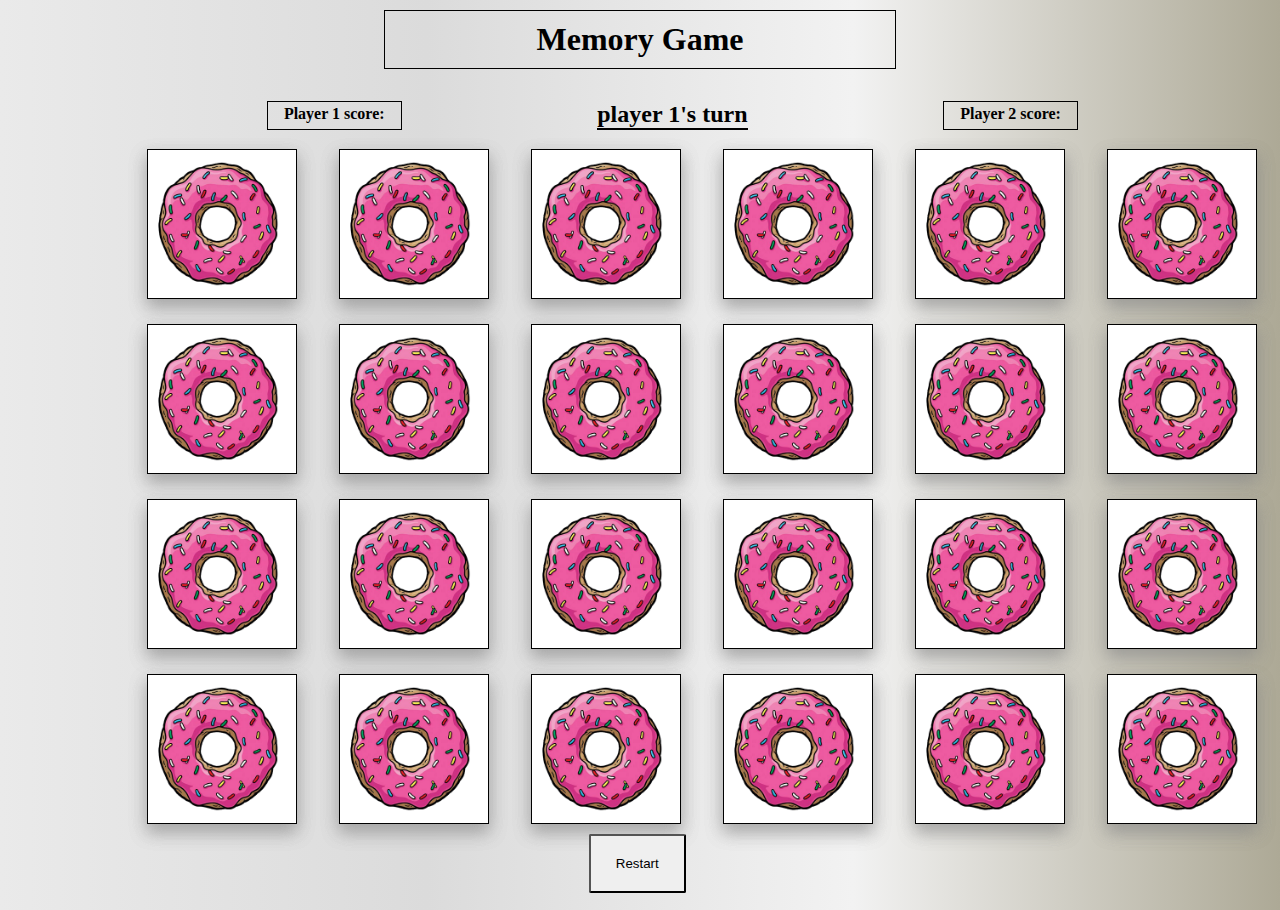
==== index.html @ f4d6e3b3 "Add files via upload" ====
<!DOCTYPE html>
<html lang="en">
  <head>
    <meta charset="UTF-8" />
    <meta http-equiv="X-UA-Compatible" content="IE=edge" />
    <meta name="viewport" content="width=device-width, initial-scale=1.0" />
    <title>The Simpsons Memory Game</title>
    <link rel="stylesheet" href="style.css" />
    <script src="app.js" defer></script>
  </head>
  <body>
    <h1>Memory Game</h1>

    <main class="game">
      <div class="stats">
        <div class="player-deck">
          <p class="player-title">
            Player 1 score:<span class="player-one-score"></span>
          </p>
          <h3 class="player-turn-display">
            <label class="player-turn-lbl"></label>'s turn
          </h3>
          <p class="player-title">
            Player 2 score:<span class="player-two-score"></span>
          </p>
          <!-- score: 2-->
        </div>
      </div>

      <!-- Kan säkert göras om i js om man vill. -->
      <audio
        class="theme-song"
        autoplay
        src="./audio/Y2Mate.is - The Simpsons Main Title Theme-Fttst9dG6Ko-160k-1655507597330.mp3"></audio>
      <audio
        class="card-flip"
        src="./audio/240776__f4ngy__card-flip.wav"></audio>

      <audio
        class="audio-correct"
        src="./audio/Y2Mate.is - Check mark sound effect-AbiiZErJFC4-160k-1655212547023.mp3"></audio>
      <audio
        class="audio-wrong"
        src="./audio/Y2Mate.is - Homer - D´OH-H22t-tiWiLw-128k-1659745984707.mp3"></audio>

      <section class="deck-container"></section>
      <button class="btn-start">Restart</button>
    </main>

    <!-- <button class="btn-start">Restart</button> -->
  </body>
</html>
---- style.css ----
*{
    margin: 0;
    padding: 0;
    box-sizing: border-box;
}
body{
    height: 100vh;
    position: relative;
     background: #ADA996;  
    background: -webkit-linear-gradient(to right, #EAEAEA, #DBDBDB, #F2F2F2, #ADA996);  
    background: linear-gradient(to right, #EAEAEA, #DBDBDB, #F2F2F2, #ADA996); 
    ;
}



.game{
    width: 80%;
    margin: 0 auto;
    
}




.deck-container{
    width: 1200px; 
    height: 500px;
    margin: auto;
    display: flex;
    flex-wrap: wrap;
    perspective: 1000px;
    
   
}

.card-container{
   width: 16%;
   height: 35%;
   position: relative;
   transform: scale(1);
   transform-style: preserve-3d;
   transition: transform .5s;
}

h1 {
    display: flex;
    justify-content: center;
    align-items: center;
    margin-left: 42%;
    margin-top: .3em;
    border: 1px solid #000;
    width: 15%;
    padding: 5px 0;
}


.stats{
    margin-left: 12%;
}



.card-front,
.card-back{
    border: 1px solid black;
    cursor: pointer;
    width: 150px;
    margin: 1.2em;
    transform: scale(1);
    position: absolute;
    transform-style: preserve-3d;
    box-shadow: rgba(136, 136, 136, 0.425) 0px .5em 1em; 
   
}

.card-back{
    width: 150px;
    
    backface-visibility: hidden;
}

.card-container:active{
    transform: scale(.95);
   
    transition: transform .2s;
    
}

/* "flip" classen skapas i javascript */
.card-container.flip {
    transform: rotateY(180deg);
}

.btn-start{
    display: flex;
    padding: 20px 25px;
    border-radius: 2px;
    /* margin: 0 auto; */
    /* margin: 17em 0 0 51.5em; */
    margin: 15% 0 0 45%;
    font-size: bold;
    cursor: pointer;
    transform: scale(1);
}
.btn-start:active{
    transform: scale(.95);
   
    transition: transform .2s;
}
.player-turn-lbl, h3{
    display: flex;
    font-size: 1.5rem;
}

.player-turn-display{
    border-bottom: 2px solid black;
}




.player-deck{
    margin-left: 1em;
    display: flex;
    justify-content: space-between; 
    font-weight: bold;
    width: 80%; 
    margin-top: 2em;
}

.player-title {
    border: 1px solid black;
    padding: .2em 1em;
}

/* Endast för de som sitter med mindre skärmar */
@media only screen and (max-width: 1600px){
    
    
.btn-start{
    display: flex;
    padding: 20px 25px;
    border-radius: 2px;
    /* margin: 0 auto; */
    /* margin: 17em 0 0 51.5em; */
    margin: 20% 0 0 45%;
    font-size: bold;
    cursor: pointer;
    transform: scale(1);
}


body h1 {
    display: flex;
    justify-content: center;
    align-items: center;
    margin-left: 30%;
    border: 1px solid #000;
    width: 40%;
    padding: 10px 0;
}

.player-deck{
    display: flex;
    justify-content: space-between; 
    font-weight: bold;
    width: 90%; 
    
}

}
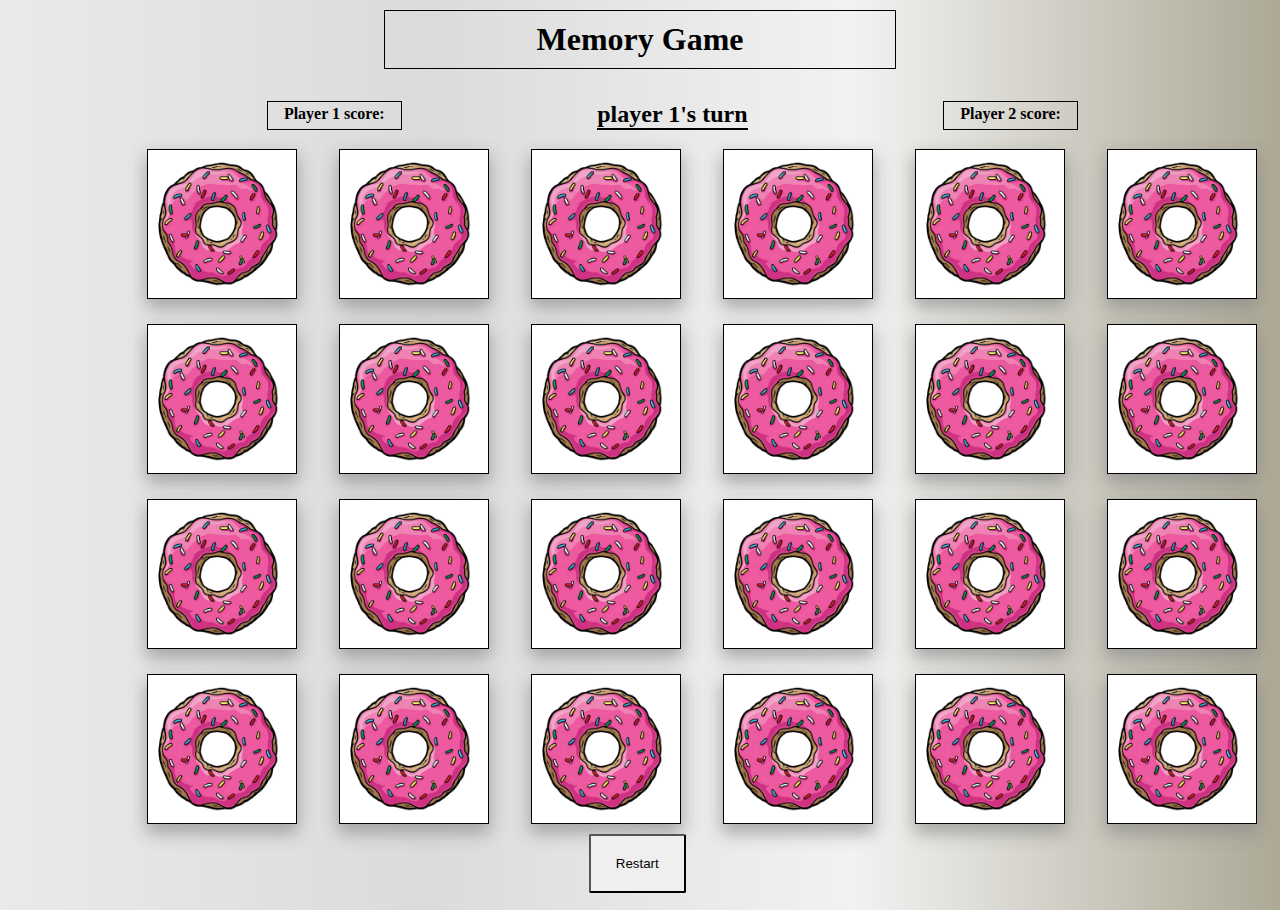
==== commit b5f259a9: "Add files via upload" ====
--- a/index.html
+++ b/index.html
@@ -30,7 +30,6 @@
       <!-- Kan säkert göras om i js om man vill. -->
       <audio
         class="theme-song"
-        autoplay
         src="./audio/Y2Mate.is - The Simpsons Main Title Theme-Fttst9dG6Ko-160k-1655507597330.mp3"></audio>
       <audio
         class="card-flip"
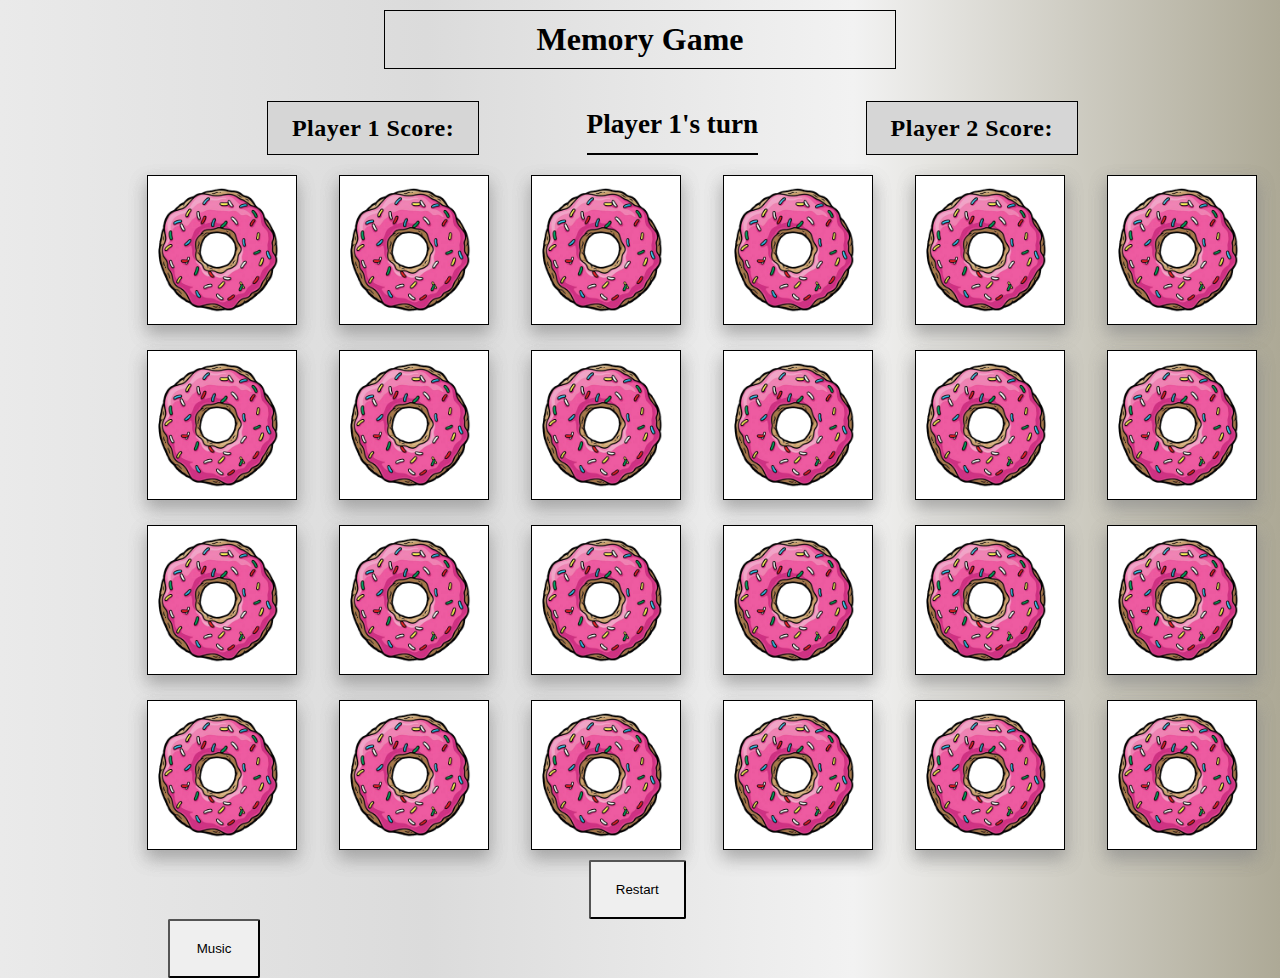
==== commit 432213cc: "Add files via upload" ====
--- a/index.html
+++ b/index.html
@@ -13,15 +13,15 @@
 
     <main class="game">
       <div class="stats">
-        <div class="player-deck">
+        <div class="players">
           <p class="player-title">
-            Player 1 score:<span class="player-one-score"></span>
+            Player 1 Score:<span class="player-one-score"></span>
           </p>
           <h3 class="player-turn-display">
             <label class="player-turn-lbl"></label>'s turn
           </h3>
           <p class="player-title">
-            Player 2 score:<span class="player-two-score"></span>
+            Player 2 Score: <span class="player-two-score"></span>
           </p>
           <!-- score: 2-->
         </div>
@@ -44,6 +44,7 @@
 
       <section class="deck-container"></section>
       <button class="btn-start">Restart</button>
+      <button class="btn-music">Music</button>
     </main>
 
     <!-- <button class="btn-start">Restart</button> -->
--- a/style.css
+++ b/style.css
@@ -4,7 +4,7 @@
     box-sizing: border-box;
 }
 body{
-    height: 100vh;
+    
     position: relative;
      background: #ADA996;  
     background: -webkit-linear-gradient(to right, #EAEAEA, #DBDBDB, #F2F2F2, #ADA996);  
@@ -92,13 +92,26 @@
     transform: rotateY(180deg);
 }
 
+.btn-music{
+    padding: 1.5em 2em;
+    border-radius: 2px;
+    font-size: bold;
+    cursor: pointer;
+    transform: scale(1);
+    margin-left: 3em;
+}
+
+.btn-music:active{
+    transform: scale(.95);
+    transition: transform .2s;
+}
+
 .btn-start{
-    display: flex;
-    padding: 20px 25px;
+    padding: 1.5em 2em;
     border-radius: 2px;
     /* margin: 0 auto; */
     /* margin: 17em 0 0 51.5em; */
-    margin: 15% 0 0 45%;
+    margin: 15% 0 0 40%;
     font-size: bold;
     cursor: pointer;
     transform: scale(1);
@@ -108,19 +121,20 @@
    
     transition: transform .2s;
 }
-.player-turn-lbl, h3{
-    display: flex;
-    font-size: 1.5rem;
+.player-turn-display, h3{
+    font-size: 1.7rem;
+    line-height: 1.7em;
 }
 
 .player-turn-display{
     border-bottom: 2px solid black;
+    
 }
 
 
 
 
-.player-deck{
+.players{
     margin-left: 1em;
     display: flex;
     justify-content: space-between; 
@@ -131,7 +145,12 @@
 
 .player-title {
     border: 1px solid black;
-    padding: .2em 1em;
+    padding: .1em 1em;
+    line-height: 2em;
+    font-size: 1.5rem;
+    background-color: #d6d6d6;
+    color: #000;
+    letter-spacing: .02em;
 }
 
 /* Endast för de som sitter med mindre skärmar */
@@ -161,7 +180,7 @@
     padding: 10px 0;
 }
 
-.player-deck{
+.players{
     display: flex;
     justify-content: space-between; 
     font-weight: bold;
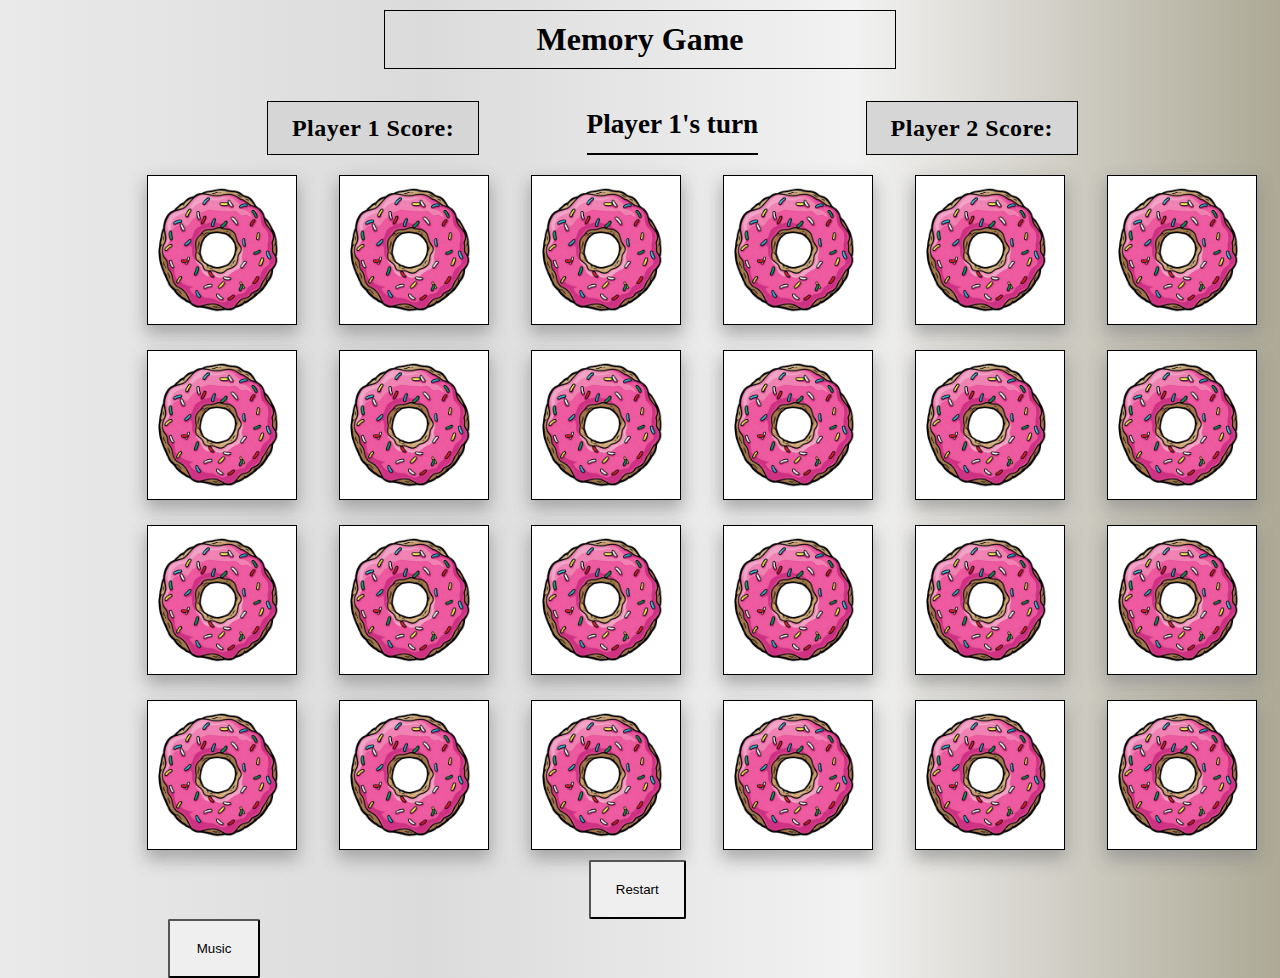
==== commit 41667555: "Add files via upload" ====
--- a/index.html
+++ b/index.html
@@ -46,7 +46,5 @@
       <button class="btn-start">Restart</button>
       <button class="btn-music">Music</button>
     </main>
-
-    <!-- <button class="btn-start">Restart</button> -->
   </body>
 </html>
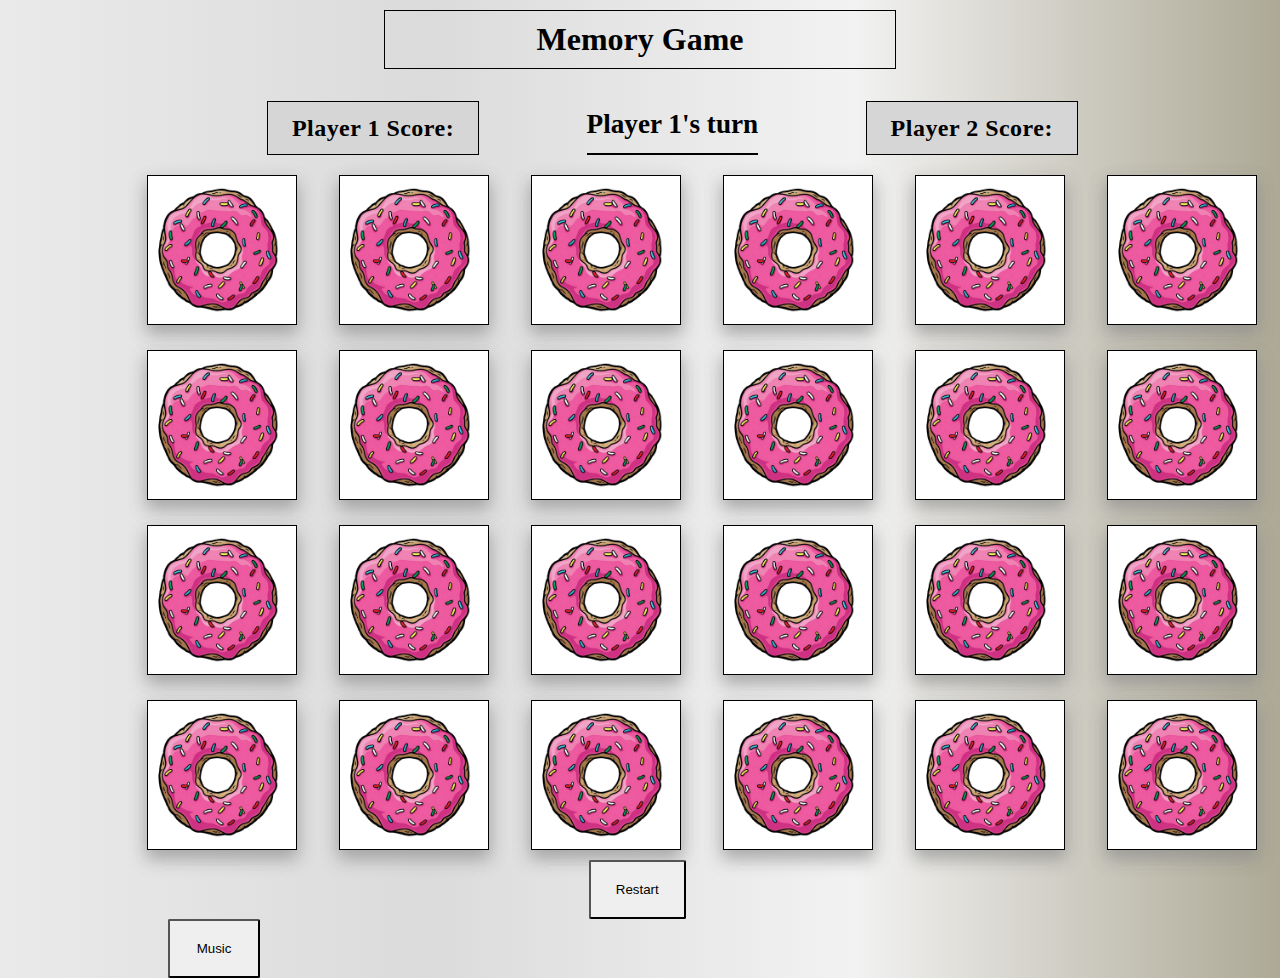
==== commit 824f82f3: "Add files via upload" ====
--- a/index.html
+++ b/index.html
@@ -6,6 +6,7 @@
     <meta name="viewport" content="width=device-width, initial-scale=1.0" />
     <title>The Simpsons Memory Game</title>
     <link rel="stylesheet" href="style.css" />
+    <link rel="icon" href="/img/pink_donut.png" />
     <script src="app.js" defer></script>
   </head>
   <body>
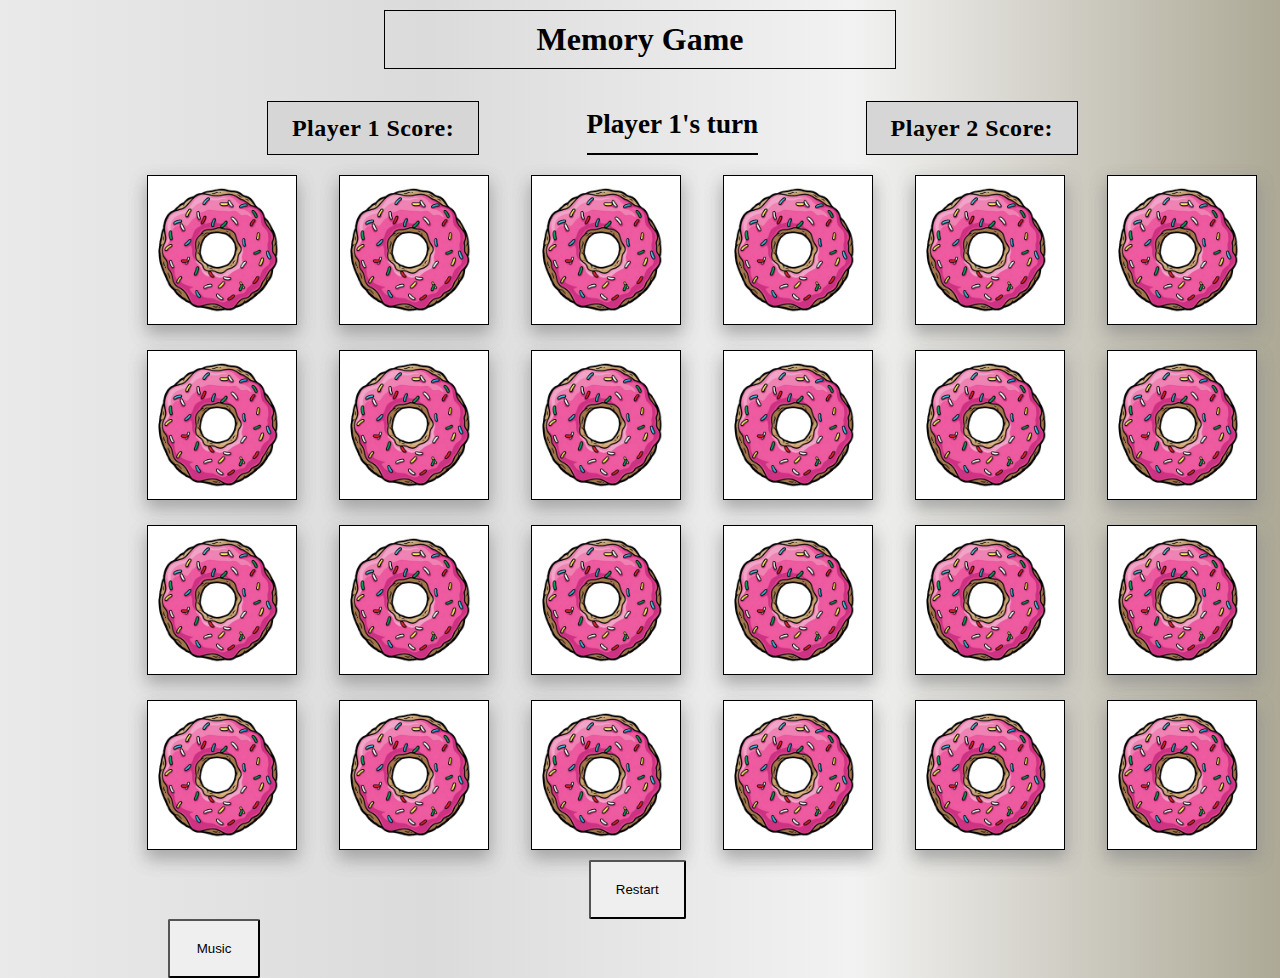
==== commit 43150d0d: "Add files via upload" ====
--- a/index.html
+++ b/index.html
@@ -6,7 +6,7 @@
     <meta name="viewport" content="width=device-width, initial-scale=1.0" />
     <title>The Simpsons Memory Game</title>
     <link rel="stylesheet" href="style.css" />
-    <link rel="icon" href="/img/pink_donut.png" />
+    <link rel="icon" type="image/x-icon" href="/img/pink_donut.png" />
     <script src="app.js" defer></script>
   </head>
   <body>
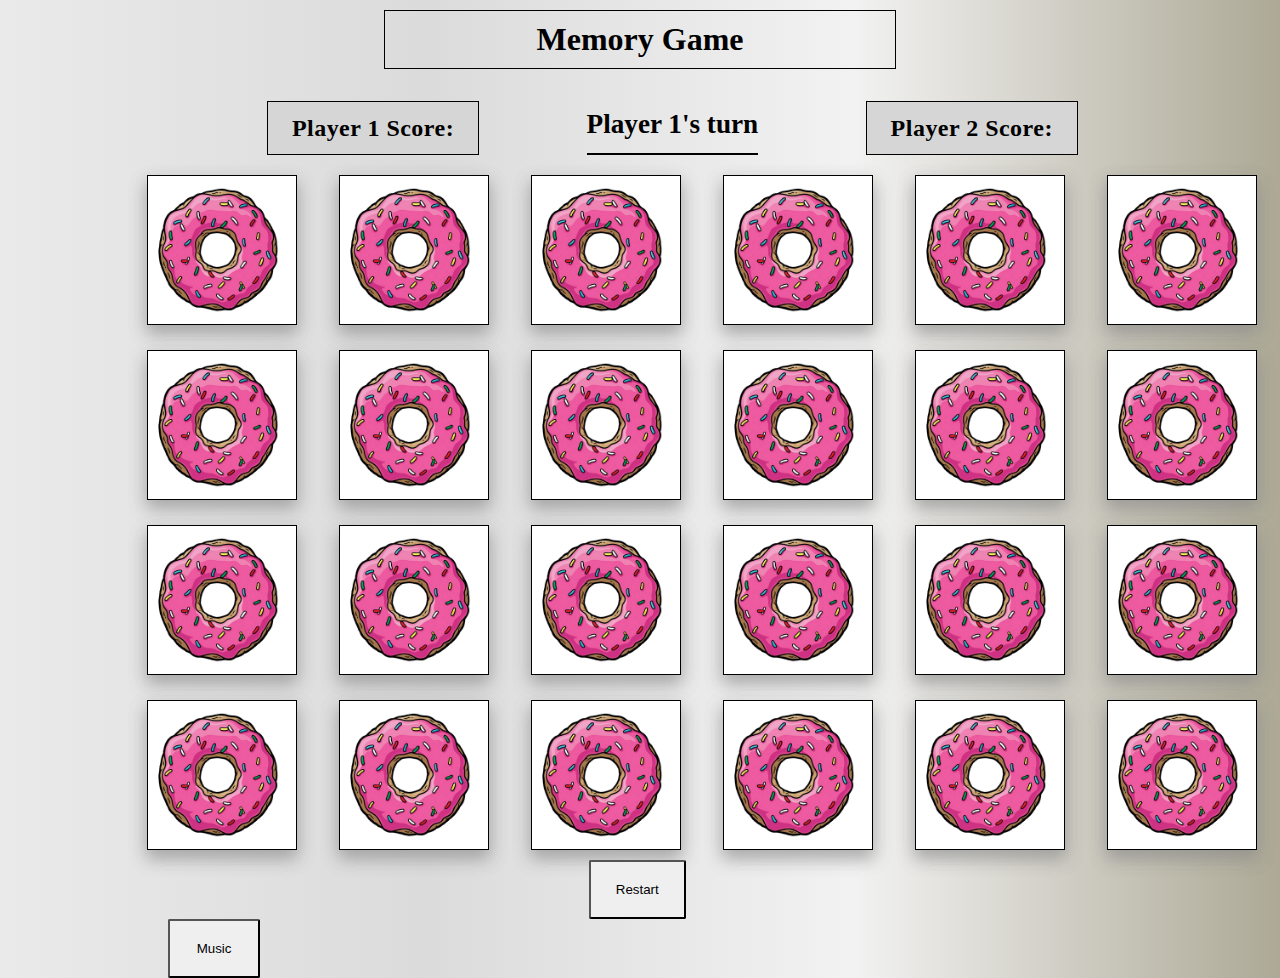
==== commit 04e2a14f: "Add files via upload" ====
--- a/index.html
+++ b/index.html
@@ -6,7 +6,7 @@
     <meta name="viewport" content="width=device-width, initial-scale=1.0" />
     <title>The Simpsons Memory Game</title>
     <link rel="stylesheet" href="style.css" />
-    <link rel="icon" type="image/x-icon" href="/img/pink_donut.png" />
+    <link rel="icon" type="image/x-icon" href="/img/pink_donut.ico" />
     <script src="app.js" defer></script>
   </head>
   <body>
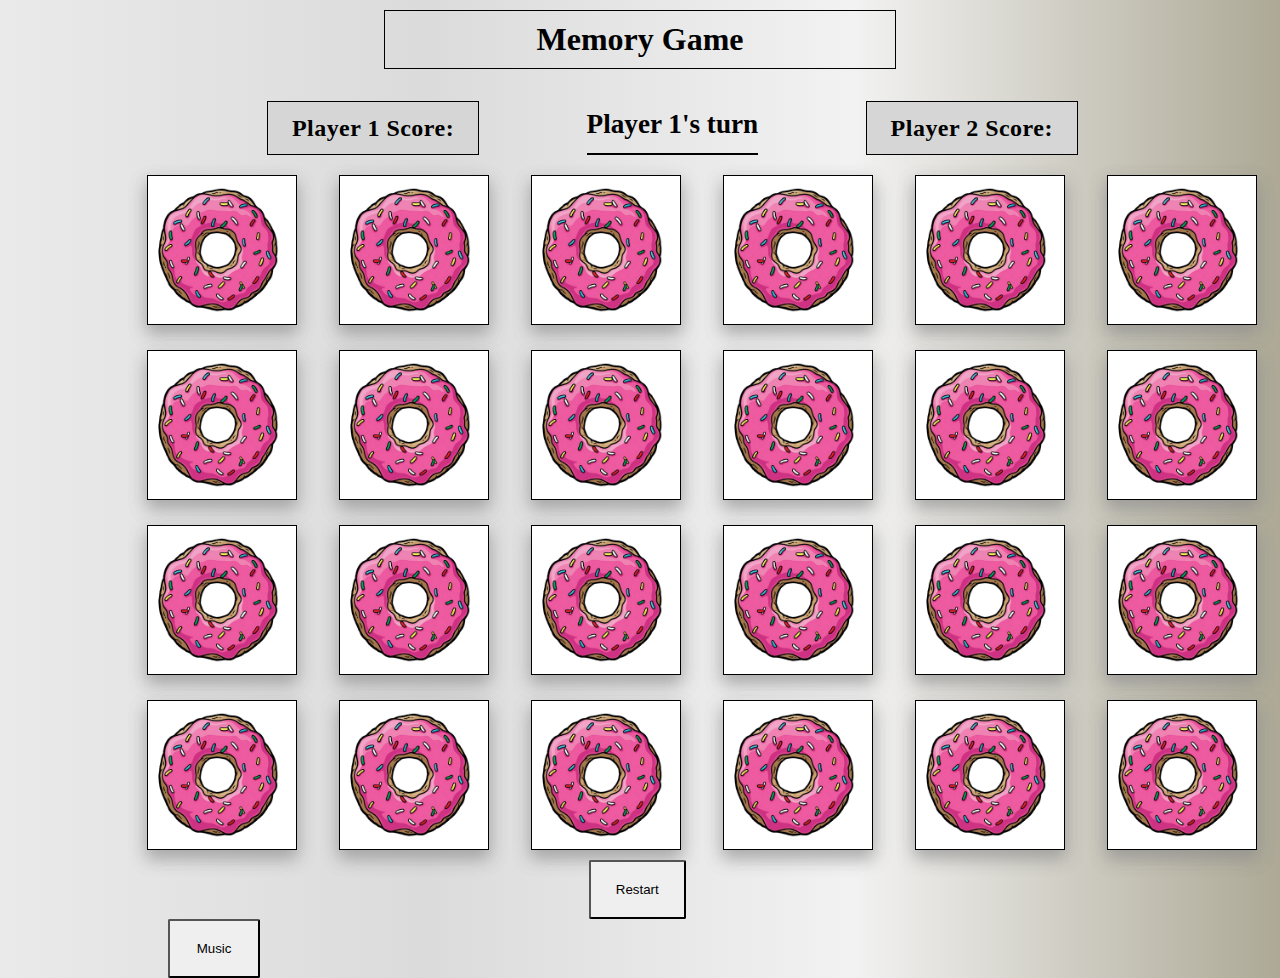
==== commit 3b7d958c: "Add files via upload" ====
--- a/index.html
+++ b/index.html
@@ -5,8 +5,8 @@
     <meta http-equiv="X-UA-Compatible" content="IE=edge" />
     <meta name="viewport" content="width=device-width, initial-scale=1.0" />
     <title>The Simpsons Memory Game</title>
+    <link rel="icon" type="image/x-icon" href="/img/favicon.ico" />
     <link rel="stylesheet" href="style.css" />
-    <link rel="icon" type="image/x-icon" href="/img/pink_donut.ico" />
     <script src="app.js" defer></script>
   </head>
   <body>
